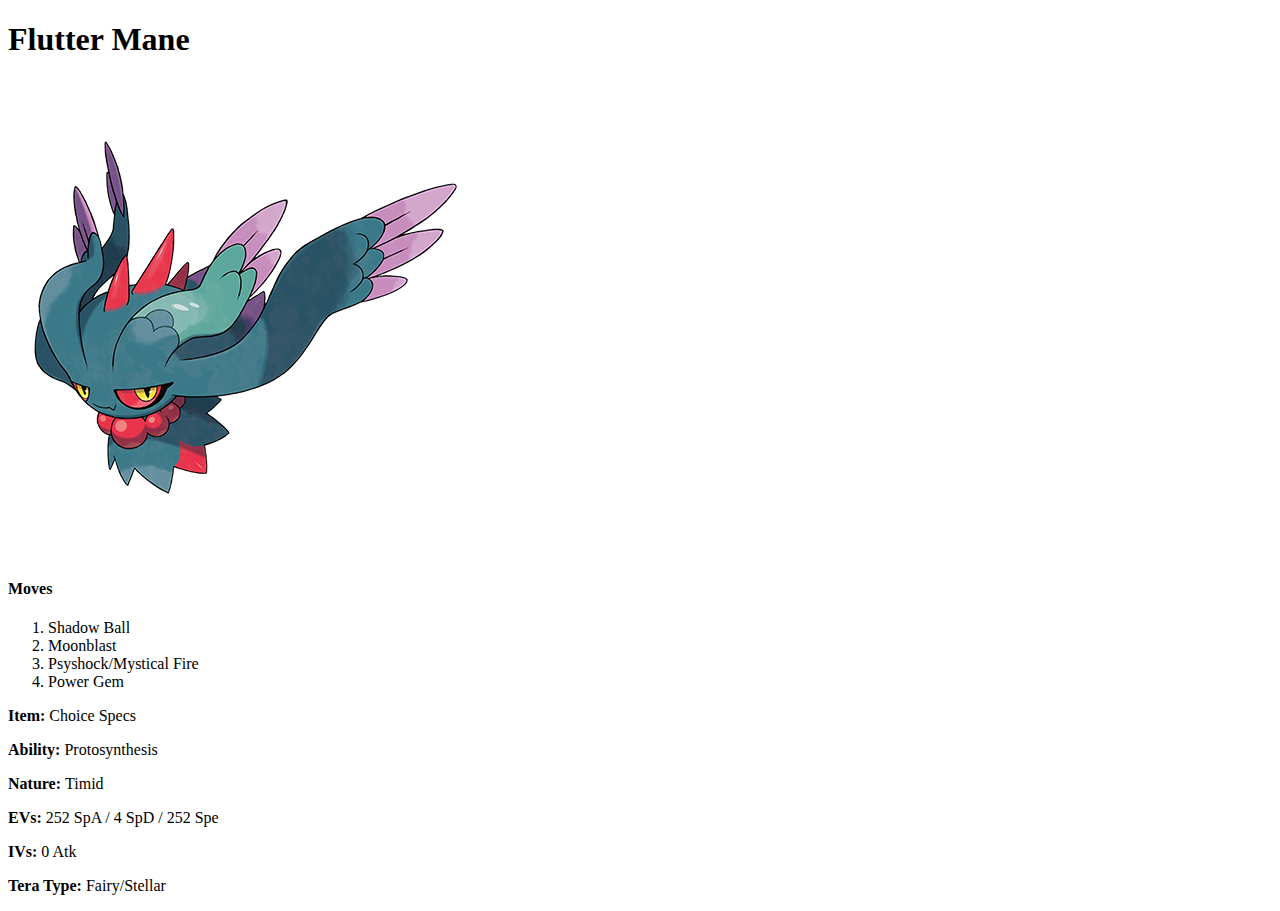
==== pokesets/sets.html @ 45b3fee1 "added index and one page" ====
<!DOCTYPE html>
<html lang="en">
<head>
    <meta charset="UTF-8">
    <meta name="viewport" content="width=device-width, initial-scale=1.0">
    <title>Document</title>
</head>
<body>
    <h1>Flutter Mane</h1>
    <img src="pokeimages/flutter mane.png" alt="Flutter Mane">
    <p>
        <h4>Moves</h4>
        <ol>
            <li>Shadow Ball</li>
            <li>Moonblast</li>
            <li>Psyshock/Mystical Fire</li>
            <li>Power Gem</li>
        </ol>
        <p><b>Item: </b>Choice Specs</p>
        <p><b>Ability: </b>Protosynthesis</p>
        <p><b>Nature: </b>Timid</p>
        <p><b>EVs: </b>252 SpA / 4 SpD / 252 Spe</p>
        <p><b>IVs: </b>0 Atk</p>
        <p><b>Tera Type: </b>Fairy/Stellar</p>
    </p>
</body>
</html>
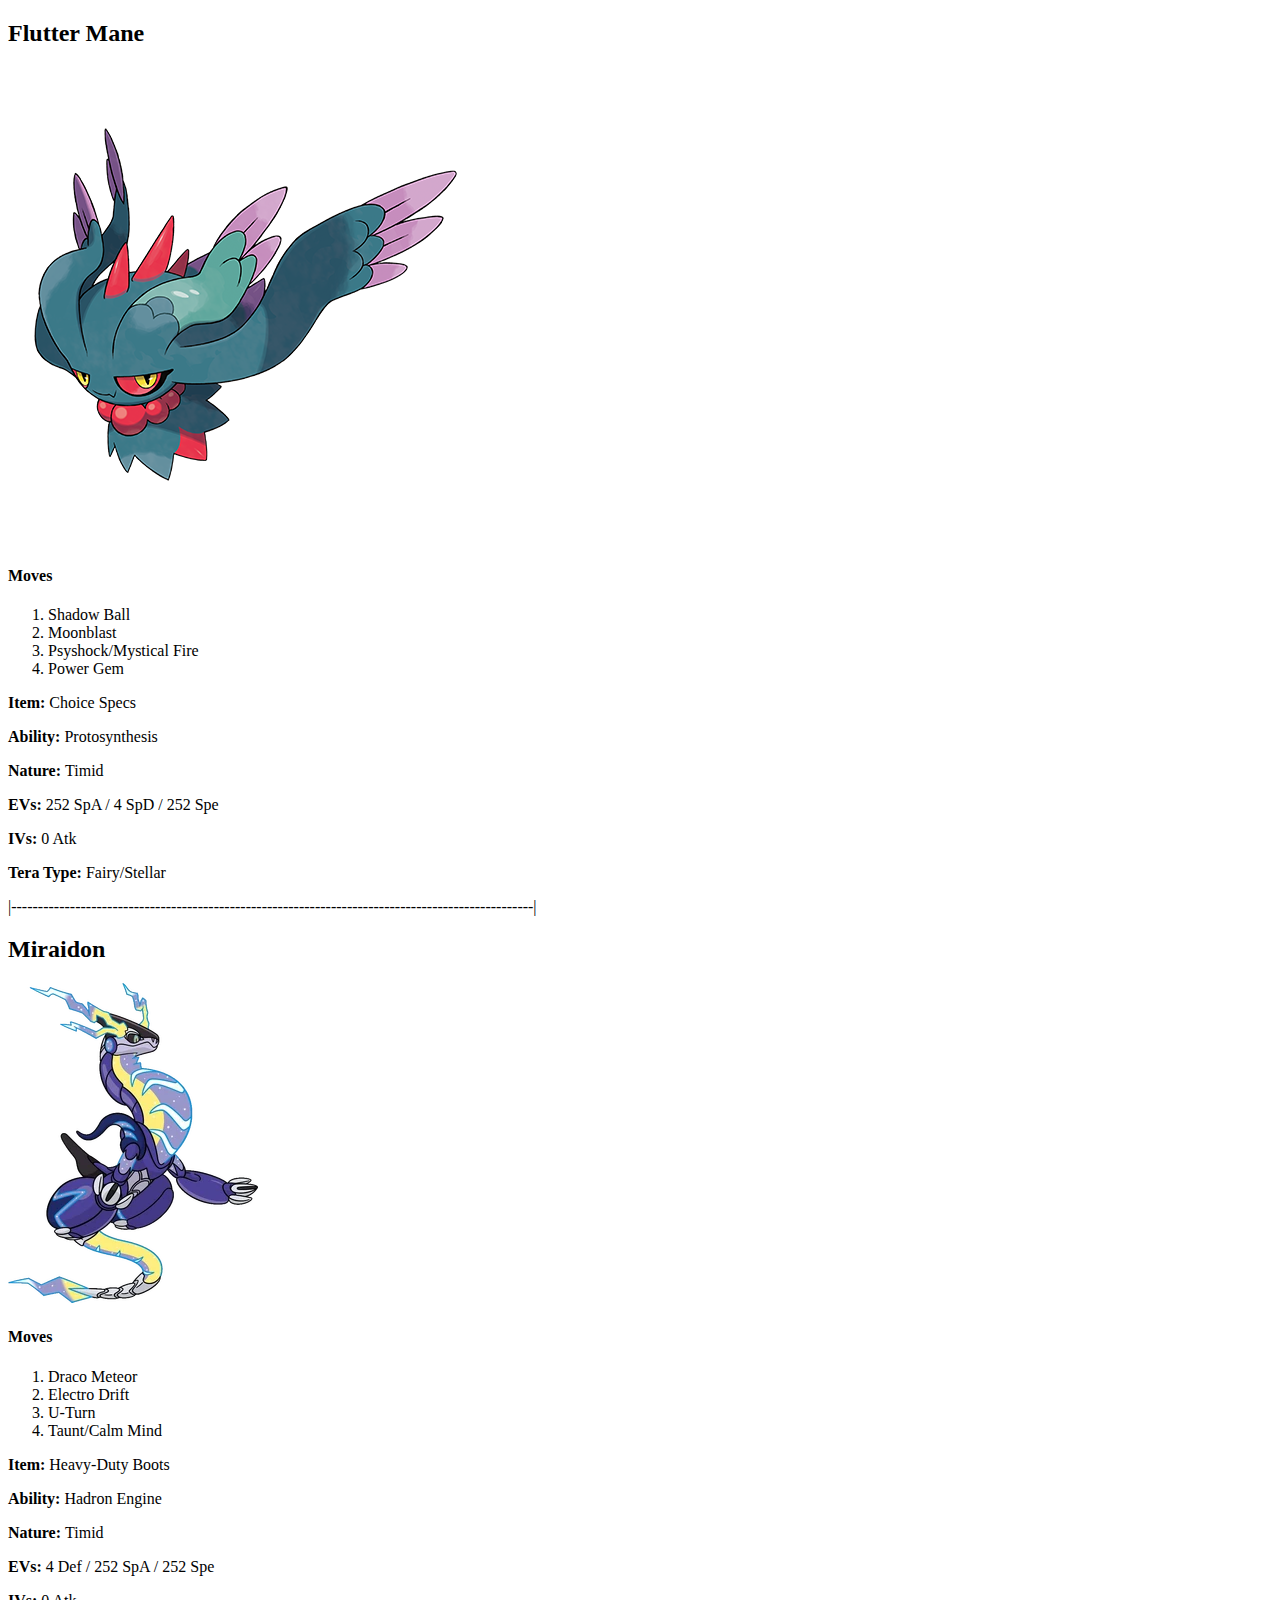
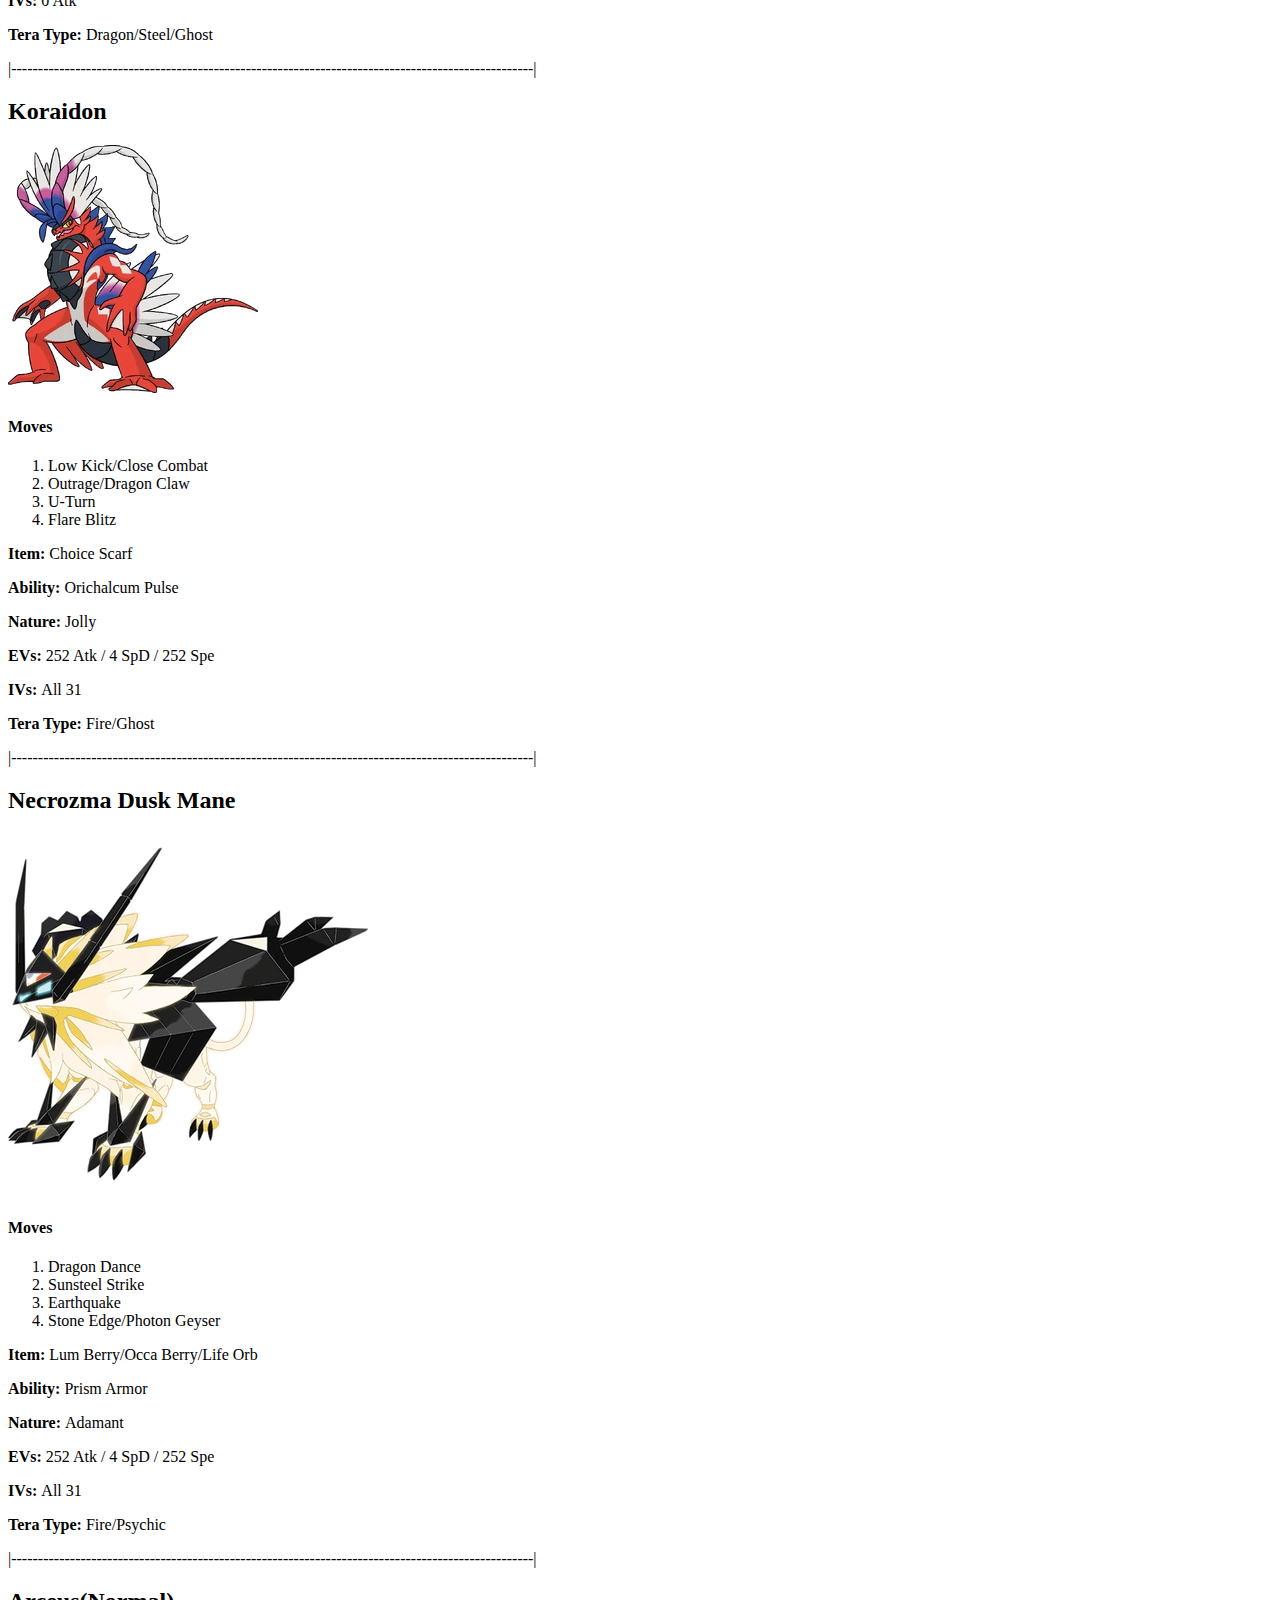
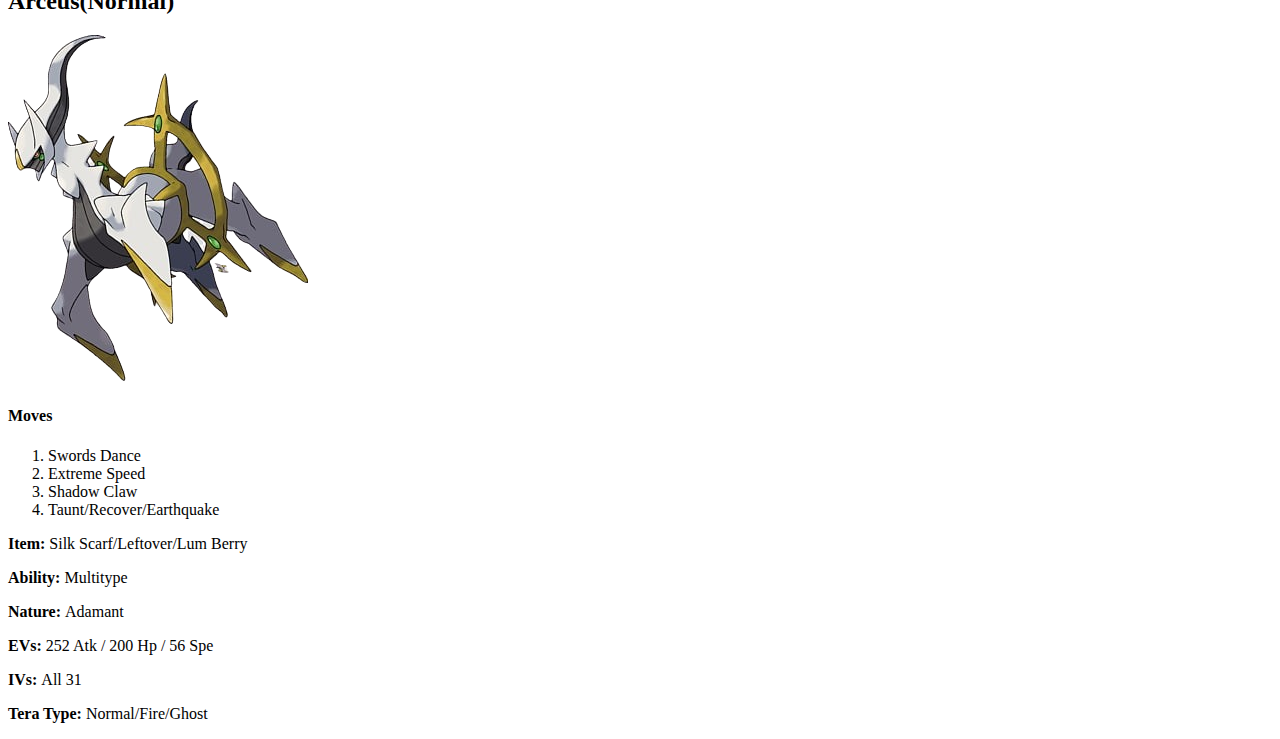
==== commit 32622636: "changed redirection names, added pokemons" ====
--- a/pokesets/sets.html
+++ b/pokesets/sets.html
@@ -6,7 +6,7 @@
     <title>Document</title>
 </head>
 <body>
-    <h1>Flutter Mane</h1>
+    <h2>Flutter Mane</h2>
     <img src="pokeimages/flutter mane.png" alt="Flutter Mane">
     <p>
         <h4>Moves</h4>
@@ -23,5 +23,81 @@
         <p><b>IVs: </b>0 Atk</p>
         <p><b>Tera Type: </b>Fairy/Stellar</p>
     </p>
+
+    |--------------------------------------------------------------------------------------------------|
+    <h2>Miraidon</h2>
+    <img src="pokeimages/1008Miraidon_Dream.webp" alt="Miraidon">
+    <p>
+        <h4>Moves</h4>
+        <ol>
+            <li>Draco Meteor</li>
+            <li>Electro Drift</li>
+            <li>U-Turn</li>
+            <li>Taunt/Calm Mind</li>
+        </ol>
+        <p><b>Item: </b>Heavy-Duty Boots</p>
+        <p><b>Ability: </b>Hadron Engine</p>
+        <p><b>Nature: </b>Timid</p>
+        <p><b>EVs: </b>4 Def / 252 SpA / 252 Spe</p>
+        <p><b>IVs: </b>0 Atk</p>
+        <p><b>Tera Type: </b>Dragon/Steel/Ghost</p>
+    </p>
+
+    |--------------------------------------------------------------------------------------------------|
+    <h2>Koraidon</h2>
+    <img src="pokeimages/1007Koraidon_Dream.webp" alt="Koraidon">
+    <p>
+        <h4>Moves</h4>
+        <ol>
+            <li>Low Kick/Close Combat</li>
+            <li>Outrage/Dragon Claw</li>
+            <li>U-Turn</li>
+            <li>Flare Blitz</li>
+        </ol>
+        <p><b>Item: </b>Choice Scarf</p>
+        <p><b>Ability: </b>Orichalcum Pulse</p>
+        <p><b>Nature: </b>Jolly</p>
+        <p><b>EVs: </b>252 Atk / 4 SpD / 252 Spe</p>
+        <p><b>IVs: </b>All 31</p>
+        <p><b>Tera Type: </b>Fire/Ghost</p>
+    </p>
+
+    |--------------------------------------------------------------------------------------------------|
+    <h2>Necrozma Dusk Mane</h2>
+    <img src="pokeimages/Dusk_Mane_Necrozma.webp" alt="Necrozma Dusk Mane">
+    <p>
+        <h4>Moves</h4>
+        <ol>
+            <li>Dragon Dance</li>
+            <li>Sunsteel Strike</li>
+            <li>Earthquake</li>
+            <li>Stone Edge/Photon Geyser</li>
+        </ol>
+        <p><b>Item: </b>Lum Berry/Occa Berry/Life Orb</p>
+        <p><b>Ability: </b>Prism Armor</p>
+        <p><b>Nature: </b>Adamant</p>
+        <p><b>EVs: </b>252 Atk / 4 SpD / 252 Spe</p>
+        <p><b>IVs: </b>All 31</p>
+        <p><b>Tera Type: </b>Fire/Psychic</p>
+    </p>
+
+    |--------------------------------------------------------------------------------------------------|
+    <h2>Arceus(Normal)</h2>
+    <img src="pokeimages/pokemon-diamond-and-pearl-arceus-image-pokemon-trading-card-game-arceus-thumbnail-removebg-preview.png" alt="Arceus">
+    <p>
+        <h4>Moves</h4>
+        <ol>
+            <li>Swords Dance</li>
+            <li>Extreme Speed</li>
+            <li>Shadow Claw</li>
+            <li>Taunt/Recover/Earthquake</li>
+        </ol>
+        <p><b>Item: </b>Silk Scarf/Leftover/Lum Berry</p>
+        <p><b>Ability: </b>Multitype</p>
+        <p><b>Nature: </b>Adamant</p>
+        <p><b>EVs: </b>252 Atk / 200 Hp / 56 Spe</p>
+        <p><b>IVs: </b>All 31</p>
+        <p><b>Tera Type: </b>Normal/Fire/Ghost</p>
+    </p>
 </body>
-</html>+</html>
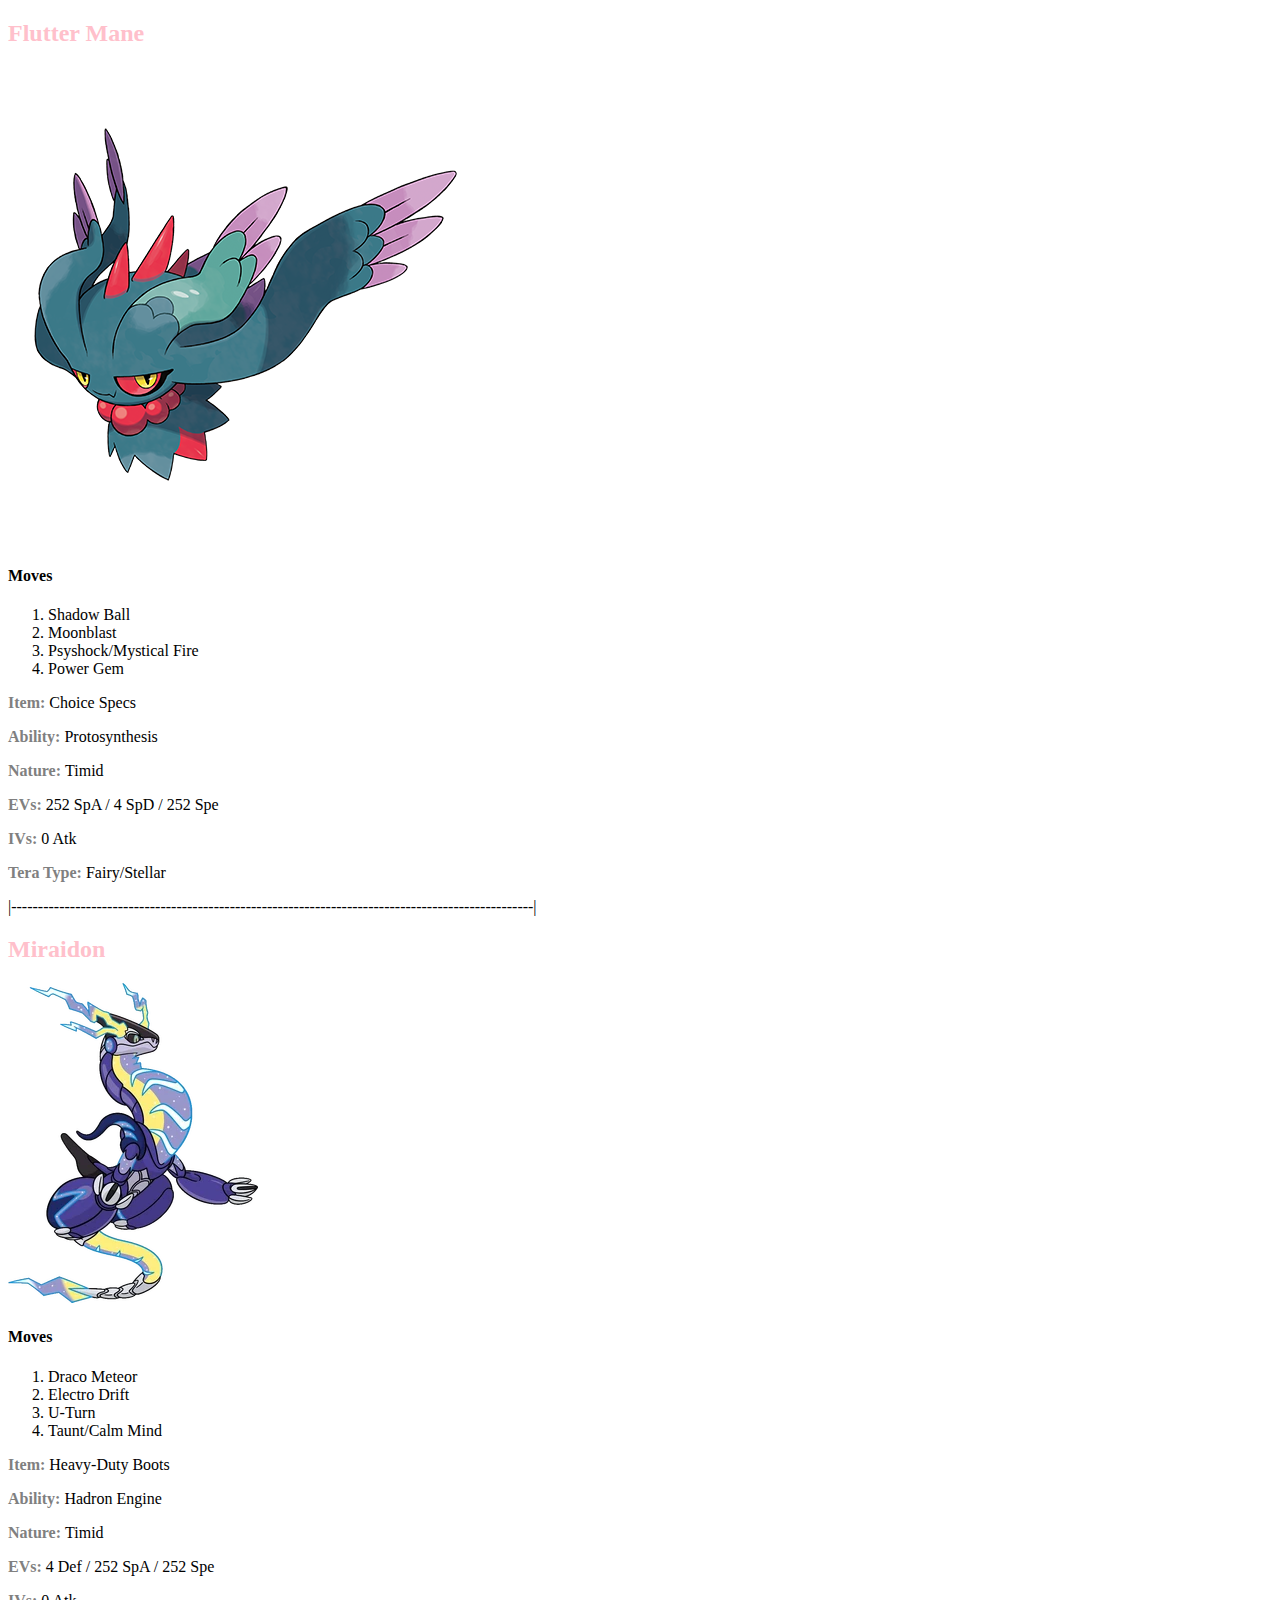
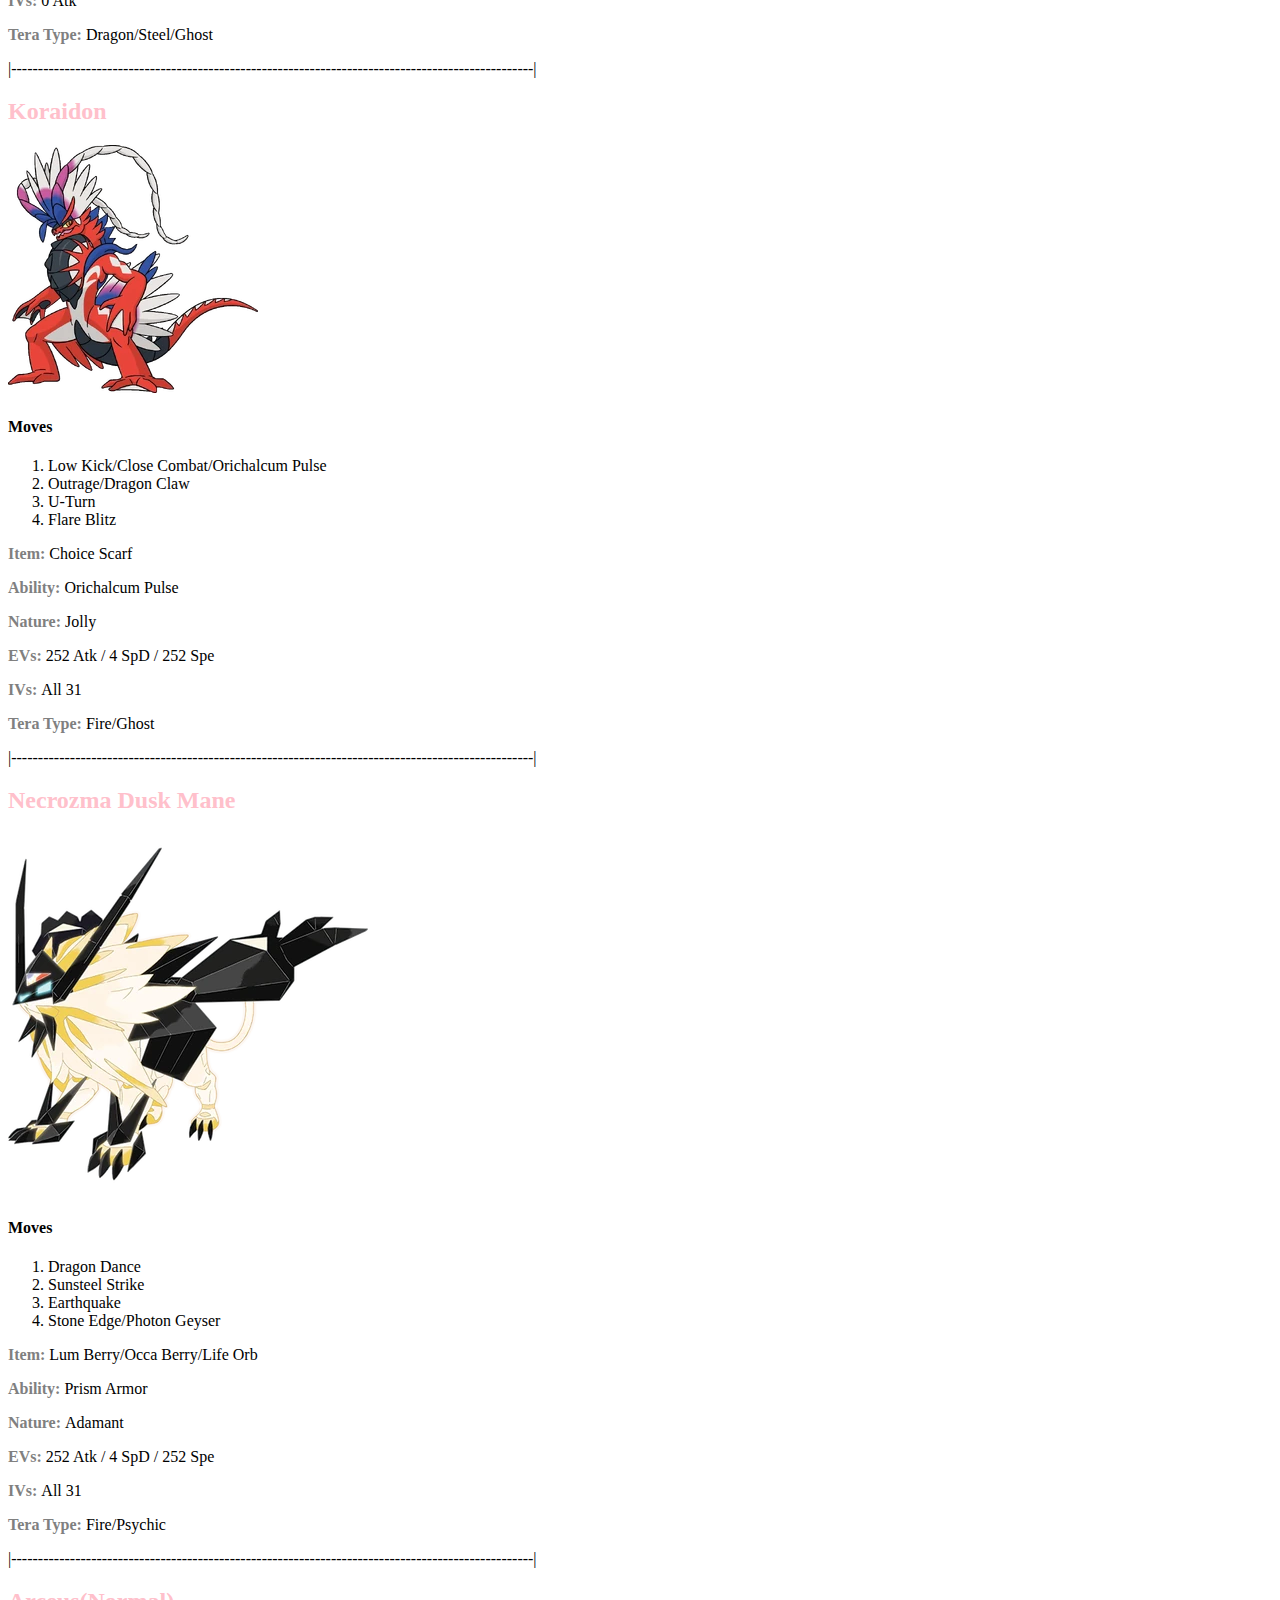
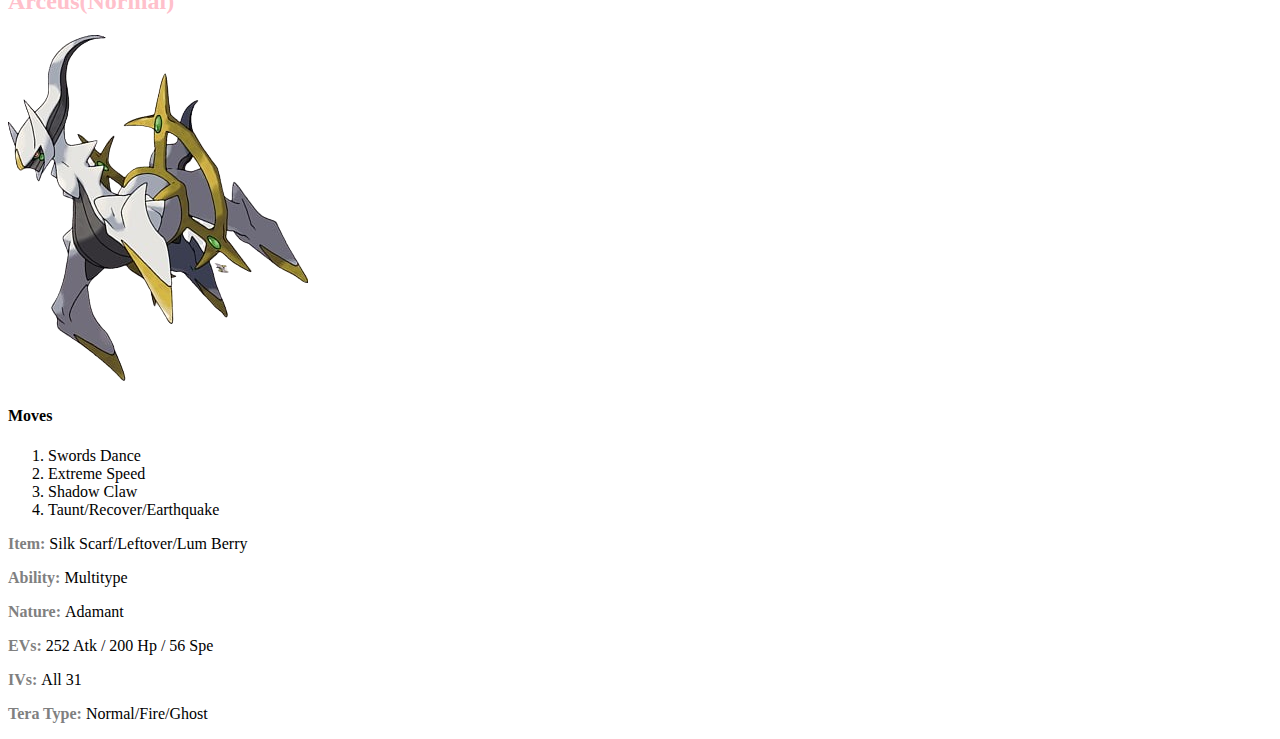
==== commit ef718ec2: "add simple css" ====
--- a/pokesets/sets.html
+++ b/pokesets/sets.html
@@ -4,6 +4,7 @@
     <meta charset="UTF-8">
     <meta name="viewport" content="width=device-width, initial-scale=1.0">
     <title>Document</title>
+    <link rel="stylesheet" href="../style.css">
 </head>
 <body>
     <h2>Flutter Mane</h2>
@@ -16,12 +17,14 @@
             <li>Psyshock/Mystical Fire</li>
             <li>Power Gem</li>
         </ol>
-        <p><b>Item: </b>Choice Specs</p>
-        <p><b>Ability: </b>Protosynthesis</p>
-        <p><b>Nature: </b>Timid</p>
-        <p><b>EVs: </b>252 SpA / 4 SpD / 252 Spe</p>
-        <p><b>IVs: </b>0 Atk</p>
-        <p><b>Tera Type: </b>Fairy/Stellar</p>
+        <div class="stats">
+            <p><b>Item: </b>Choice Specs</p>
+            <p><b>Ability: </b>Protosynthesis</p>
+            <p><b>Nature: </b>Timid</p>
+            <p><b>EVs: </b>252 SpA / 4 SpD / 252 Spe</p>
+            <p><b>IVs: </b>0 Atk</p>
+            <p><b>Tera Type: </b>Fairy/Stellar</p>
+        </div>
     </p>
 
     |--------------------------------------------------------------------------------------------------|
@@ -35,12 +38,14 @@
             <li>U-Turn</li>
             <li>Taunt/Calm Mind</li>
         </ol>
-        <p><b>Item: </b>Heavy-Duty Boots</p>
-        <p><b>Ability: </b>Hadron Engine</p>
-        <p><b>Nature: </b>Timid</p>
-        <p><b>EVs: </b>4 Def / 252 SpA / 252 Spe</p>
-        <p><b>IVs: </b>0 Atk</p>
-        <p><b>Tera Type: </b>Dragon/Steel/Ghost</p>
+        <div class="stats">
+            <p><b>Item: </b>Heavy-Duty Boots</p>
+            <p><b>Ability: </b>Hadron Engine</p>
+            <p><b>Nature: </b>Timid</p>
+            <p><b>EVs: </b>4 Def / 252 SpA / 252 Spe</p>
+            <p><b>IVs: </b>0 Atk</p>
+            <p><b>Tera Type: </b>Dragon/Steel/Ghost</p>
+        </div>
     </p>
 
     |--------------------------------------------------------------------------------------------------|
@@ -49,17 +54,19 @@
     <p>
         <h4>Moves</h4>
         <ol>
-            <li>Low Kick/Close Combat</li>
+            <li>Low Kick/Close Combat/Orichalcum Pulse</li>
             <li>Outrage/Dragon Claw</li>
             <li>U-Turn</li>
             <li>Flare Blitz</li>
         </ol>
-        <p><b>Item: </b>Choice Scarf</p>
-        <p><b>Ability: </b>Orichalcum Pulse</p>
-        <p><b>Nature: </b>Jolly</p>
-        <p><b>EVs: </b>252 Atk / 4 SpD / 252 Spe</p>
-        <p><b>IVs: </b>All 31</p>
-        <p><b>Tera Type: </b>Fire/Ghost</p>
+        <div class="stats">
+            <p><b>Item: </b>Choice Scarf</p>
+            <p><b>Ability: </b>Orichalcum Pulse</p>
+            <p><b>Nature: </b>Jolly</p>
+            <p><b>EVs: </b>252 Atk / 4 SpD / 252 Spe</p>
+            <p><b>IVs: </b>All 31</p>
+            <p><b>Tera Type: </b>Fire/Ghost</p>
+        </div>
     </p>
 
     |--------------------------------------------------------------------------------------------------|
@@ -73,12 +80,14 @@
             <li>Earthquake</li>
             <li>Stone Edge/Photon Geyser</li>
         </ol>
-        <p><b>Item: </b>Lum Berry/Occa Berry/Life Orb</p>
-        <p><b>Ability: </b>Prism Armor</p>
-        <p><b>Nature: </b>Adamant</p>
-        <p><b>EVs: </b>252 Atk / 4 SpD / 252 Spe</p>
-        <p><b>IVs: </b>All 31</p>
-        <p><b>Tera Type: </b>Fire/Psychic</p>
+        <div class="stats">
+            <p><b>Item: </b>Lum Berry/Occa Berry/Life Orb</p>
+            <p><b>Ability: </b>Prism Armor</p>
+            <p><b>Nature: </b>Adamant</p>
+            <p><b>EVs: </b>252 Atk / 4 SpD / 252 Spe</p>
+            <p><b>IVs: </b>All 31</p>
+            <p><b>Tera Type: </b>Fire/Psychic</p>
+        </div>
     </p>
 
     |--------------------------------------------------------------------------------------------------|
@@ -92,12 +101,14 @@
             <li>Shadow Claw</li>
             <li>Taunt/Recover/Earthquake</li>
         </ol>
-        <p><b>Item: </b>Silk Scarf/Leftover/Lum Berry</p>
-        <p><b>Ability: </b>Multitype</p>
-        <p><b>Nature: </b>Adamant</p>
-        <p><b>EVs: </b>252 Atk / 200 Hp / 56 Spe</p>
-        <p><b>IVs: </b>All 31</p>
-        <p><b>Tera Type: </b>Normal/Fire/Ghost</p>
+        <div class="stats">
+            <p><b>Item: </b>Silk Scarf/Leftover/Lum Berry</p>
+            <p><b>Ability: </b>Multitype</p>
+            <p><b>Nature: </b>Adamant</p>
+            <p><b>EVs: </b>252 Atk / 200 Hp / 56 Spe</p>
+            <p><b>IVs: </b>All 31</p>
+            <p><b>Tera Type: </b>Normal/Fire/Ghost</p>
+        </div>
     </p>
 </body>
 </html>
--- a/style.css
+++ b/style.css
@@ -0,0 +1,7 @@
+h2 {
+   color: pink; 
+}
+
+b {
+    color: gray;
+}
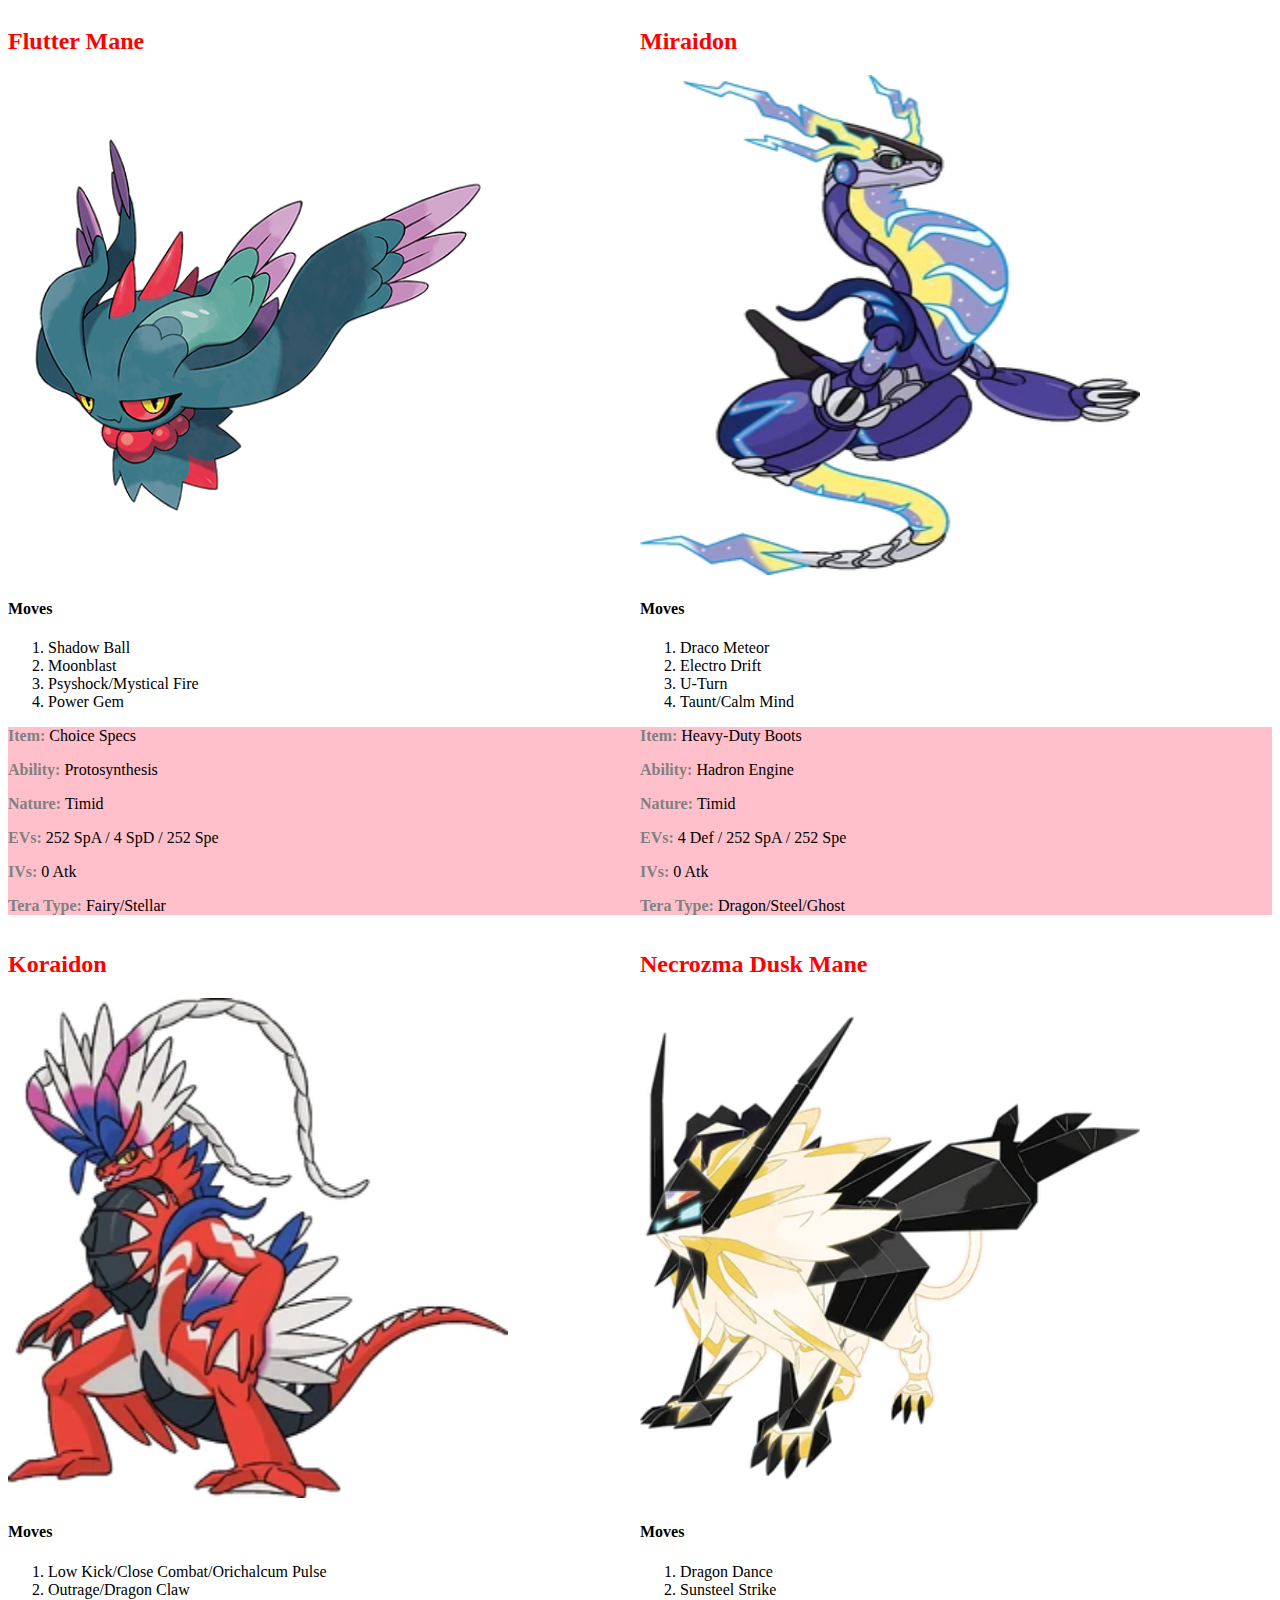
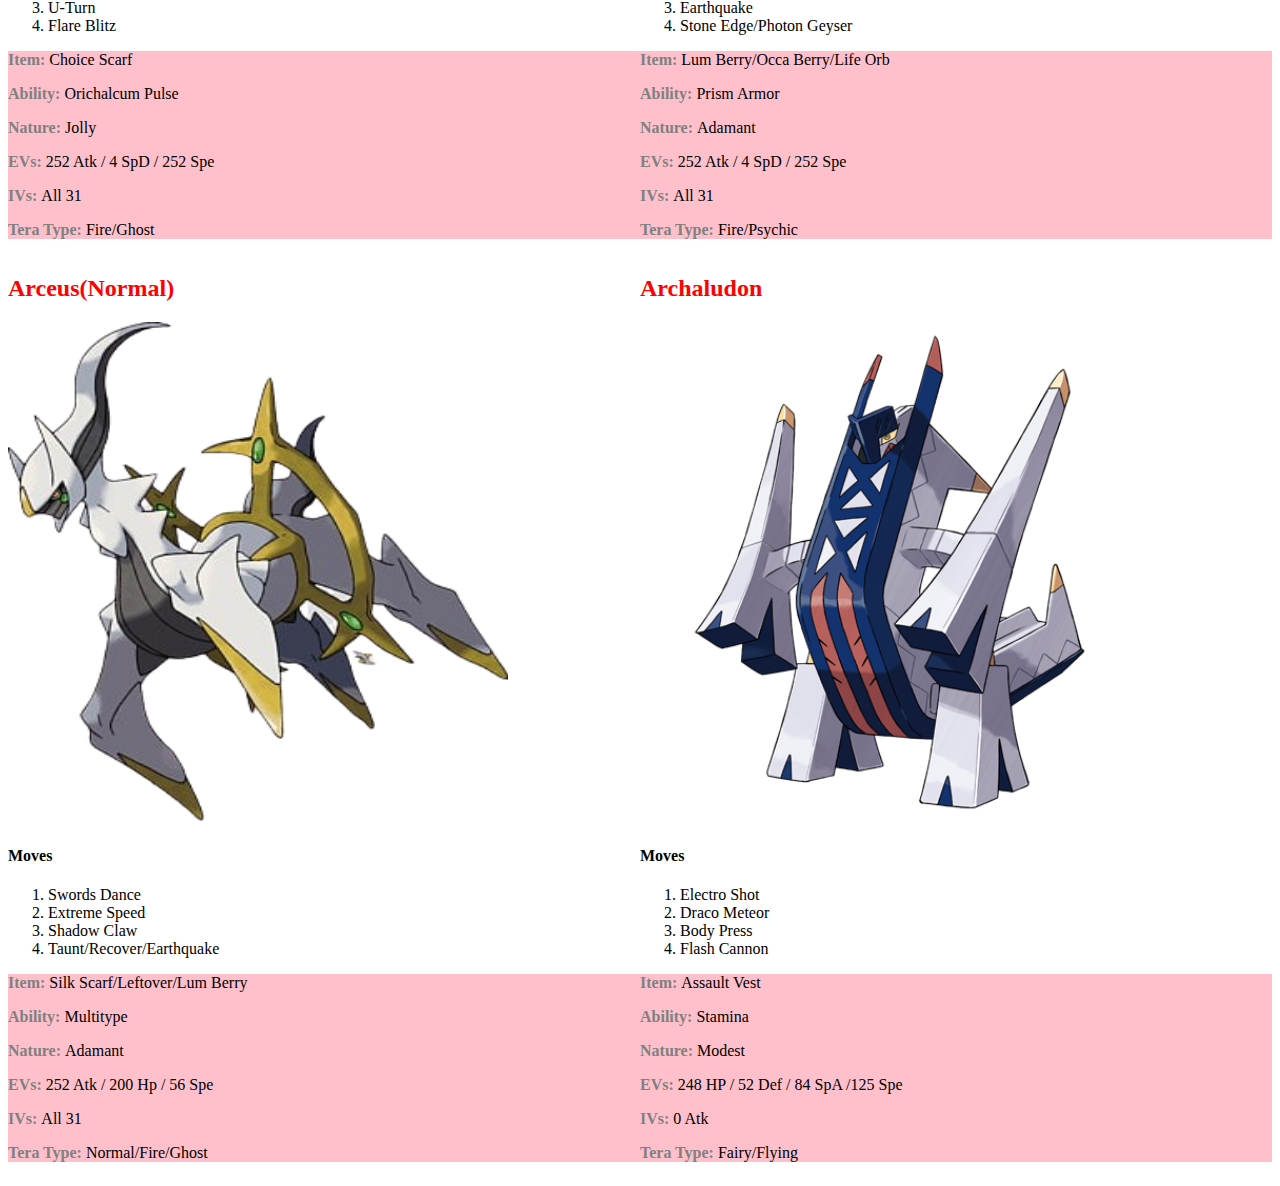
==== commit a4be633a: "added flexbox + archaludon" ====
--- a/pokesets/sets.html
+++ b/pokesets/sets.html
@@ -3,13 +3,15 @@
 <head>
     <meta charset="UTF-8">
     <meta name="viewport" content="width=device-width, initial-scale=1.0">
-    <title>Document</title>
+    <title>Document</title> 
     <link rel="stylesheet" href="../style.css">
 </head>
 <body>
+    <div class = "container">
+    <div class = "containee">
     <h2>Flutter Mane</h2>
-    <img src="pokeimages/flutter mane.png" alt="Flutter Mane">
-    <p>
+    <img src="pokeimages/flutter mane.png" alt="Flutter Mane" width="500" height="500">
+    <p class="stats">
         <h4>Moves</h4>
         <ol>
             <li>Shadow Ball</li>
@@ -26,11 +28,11 @@
             <p><b>Tera Type: </b>Fairy/Stellar</p>
         </div>
     </p>
-
-    |--------------------------------------------------------------------------------------------------|
+    </div>
+    <div class= "containee">
     <h2>Miraidon</h2>
-    <img src="pokeimages/1008Miraidon_Dream.webp" alt="Miraidon">
-    <p>
+    <img src="pokeimages/1008Miraidon_Dream.webp" alt="Miraidon" width="500" height="500">
+    <p class="stats">
         <h4>Moves</h4>
         <ol>
             <li>Draco Meteor</li>
@@ -47,10 +49,13 @@
             <p><b>Tera Type: </b>Dragon/Steel/Ghost</p>
         </div>
     </p>
+    </div>
+    </div>
 
-    |--------------------------------------------------------------------------------------------------|
+    <div class="container">
+    <div class="containee">    
     <h2>Koraidon</h2>
-    <img src="pokeimages/1007Koraidon_Dream.webp" alt="Koraidon">
+    <img src="pokeimages/1007Koraidon_Dream.webp" alt="Koraidon" width="500" height="500">
     <p>
         <h4>Moves</h4>
         <ol>
@@ -68,10 +73,10 @@
             <p><b>Tera Type: </b>Fire/Ghost</p>
         </div>
     </p>
-
-    |--------------------------------------------------------------------------------------------------|
+    </div>
+    <div class="containee">
     <h2>Necrozma Dusk Mane</h2>
-    <img src="pokeimages/Dusk_Mane_Necrozma.webp" alt="Necrozma Dusk Mane">
+    <img src="pokeimages/Dusk_Mane_Necrozma.webp" alt="Necrozma Dusk Mane" width="500" height="500">
     <p>
         <h4>Moves</h4>
         <ol>
@@ -89,10 +94,13 @@
             <p><b>Tera Type: </b>Fire/Psychic</p>
         </div>
     </p>
+    </div>
+    </div>
 
-    |--------------------------------------------------------------------------------------------------|
+    <div class="container">
+    <div class="containee">
     <h2>Arceus(Normal)</h2>
-    <img src="pokeimages/pokemon-diamond-and-pearl-arceus-image-pokemon-trading-card-game-arceus-thumbnail-removebg-preview.png" alt="Arceus">
+    <img src="pokeimages/pokemon-diamond-and-pearl-arceus-image-pokemon-trading-card-game-arceus-thumbnail-removebg-preview.png" alt="Arceus" width="500" height="500">
     <p>
         <h4>Moves</h4>
         <ol>
@@ -110,5 +118,29 @@
             <p><b>Tera Type: </b>Normal/Fire/Ghost</p>
         </div>
     </p>
+    </div>
+
+    <div class="containee">
+        <h2>Archaludon</h2>
+        <img src="pokeimages/archaludon.png" alt="Archaludon" width="500" height="500">
+        <p>
+            <h4>Moves</h4>
+            <ol>
+                <li>Electro Shot</li>
+                <li>Draco Meteor</li>
+                <li>Body Press</li>
+                <li>Flash Cannon</li>
+            </ol>
+            <div class="stats">
+                <p><b>Item: </b>Assault Vest</p>
+                <p><b>Ability: </b>Stamina</p>
+                <p><b>Nature: </b>Modest</p>
+                <p><b>EVs: </b>248 HP / 52 Def / 84 SpA /125 Spe</p>
+                <p><b>IVs: </b>0 Atk</p>
+                <p><b>Tera Type: </b>Fairy/Flying</p>
+            </div>
+        </p>
+    </div>
+    </div>
 </body>
 </html>
--- a/style.css
+++ b/style.css
@@ -1,7 +1,24 @@
 h2 {
-   color: pink; 
+   color: red; 
 }
 
 b {
     color: gray;
 }
+
+.stats {
+    background-color: pink;
+
+}
+
+.container{
+    display: flex;
+}
+
+.containee{
+    flex: 1;
+}
+
+.picture{
+    padding
+}